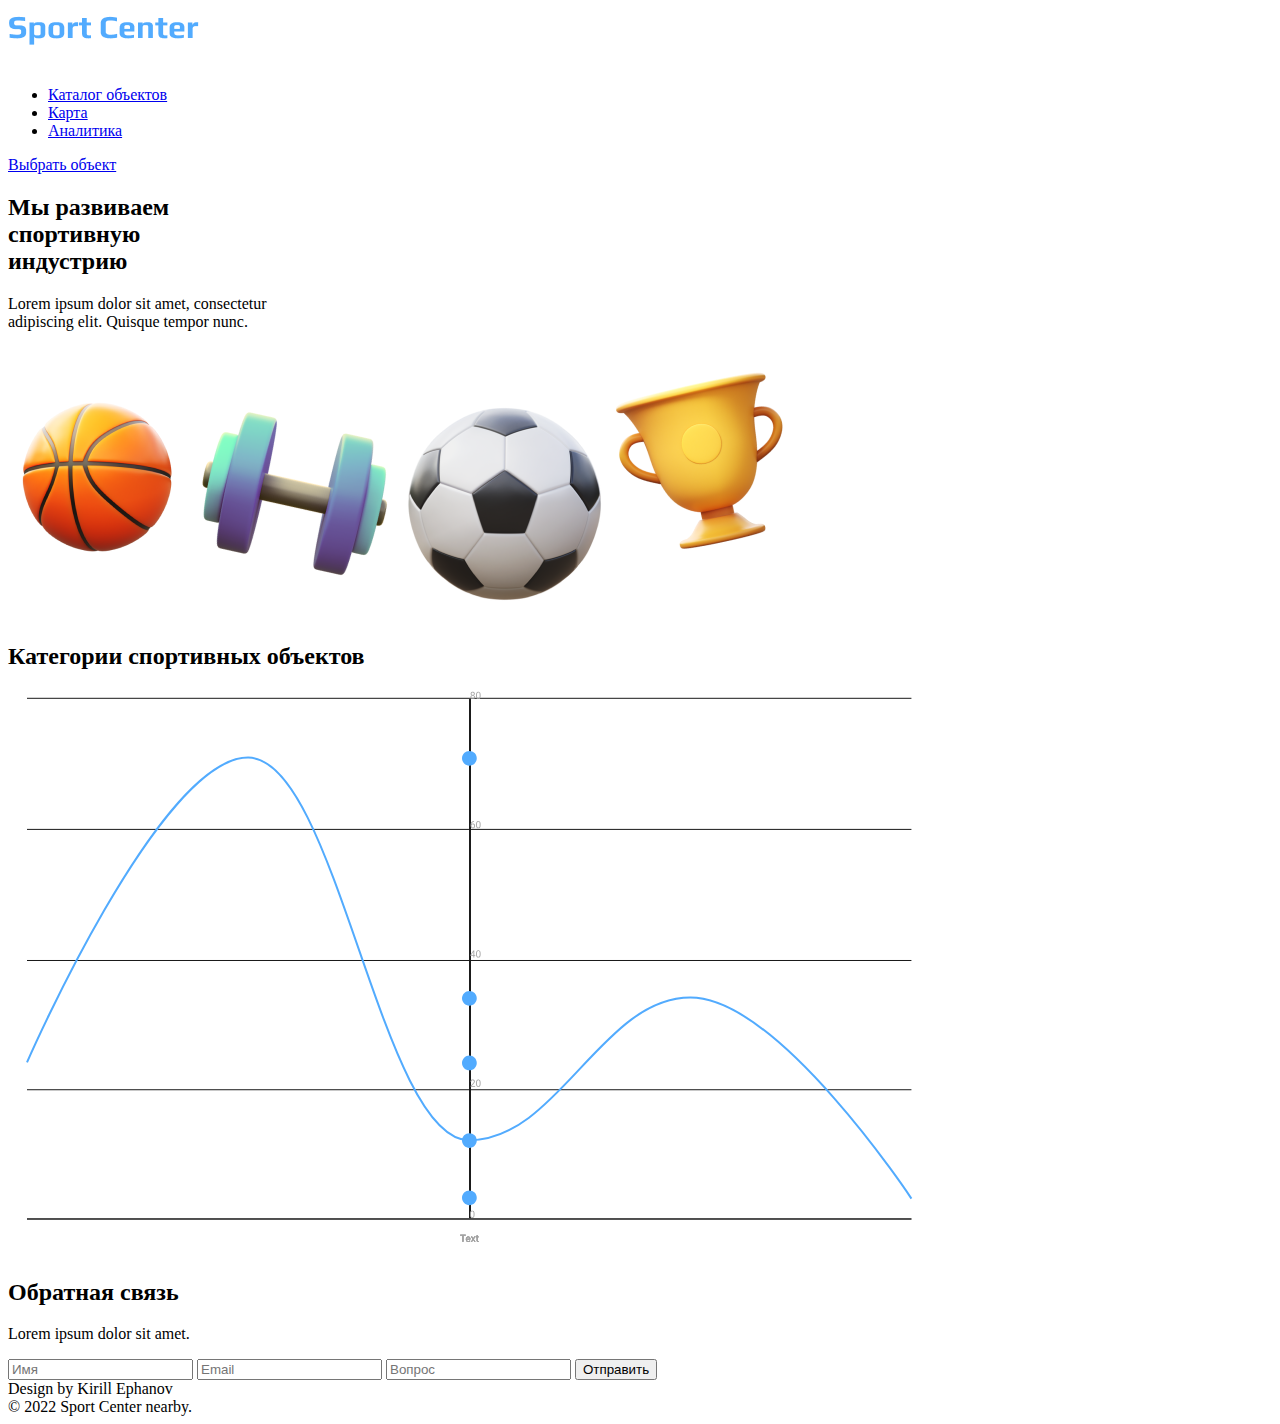
==== app/index.html @ 1c13e8f6 "тест" ====
<!DOCTYPE html>
<html lang="ru">

<head>
    <meta charset="UTF-8">
    <meta http-equiv="X-UA-Compatible" content="IE=edge">
    <meta name="viewport" content="width=device-width, initial-scale=1.0">
    <title>SportCenter</title>
    <link rel="stylesheet" href="css/style.min.css">
</head>

<body>
    <div class="header">
        <div class="container">
            <div class="header__content">
                <div class="header__top">
                    <a class="header__link" href="#">
                        <img class="logo" src="images/logo.png" alt="logo img">
                    </a>
                    <nav class="nav">
                        <ul class="nav__list">
                            <li class="nav__item">
                                <a class="nav__link" href="#">
                                    Каталог объектов
                                </a>
                            </li>
                            <li class="nav__item">
                                <a class="nav__link" href="#">
                                    Карта
                                </a>
                            </li>
                            <li class="nav__item">
                                <a class="nav__link" href="#">
                                    Аналитика
                                </a>
                            </li>
                        </ul>
                    </nav>
                </div>
                <div class="header__bottom">
                    <a class="header__bottom--link" href="#">
                        Выбрать объект
                    </a>
                </div>
            </div>
        </div>
    </div>
    <main class="main">
        <div class="alt-container">
            <div class="industry">
                <h2 class="industry__title title">
                    Мы развиваем <br> спортивную <br> индустрию
                </h2>
                <p class="industry__text">
                    Lorem ipsum dolor sit amet, consectetur <br> adipiscing elit. Quisque tempor nunc.
                </p>
                <img class="industry__img" src="images/Group 26.png" alt="industry img">
            </div>
            <div class="category">
                <h2 class="category__title title">
                    Категории спортивных
                    объектов
                </h2>
                <img class="category__img" src="images/Line chart.svg" alt="category img">
            </div>
        </div>
        <form class="form">
            <h2 class="form__title title">
                Обратная связь
            </h2>
            <p class="form__text">
                Lorem ipsum dolor sit amet.
            </p>
            <label class="form__label">
                <input type="text" class="form__input" placeholder="Имя">
            </label>
            <label class="form__label">
                <input type="text" class="form__input" placeholder="Email">
            </label>
            <label class="form__label">
                <input type="text" class="form__input" placeholder="Вопрос">
            </label>
            <button class="form__btn" type="submit">
                Отправить
            </button>
        </form>
        <div class="footer">
            <div class="after">
                Design by <span>Kirill Ephanov</span>
            </div>
            <div class="copy">
                © 2022 Sport Center nearby.
            </div>
        </div>
    </main>


    <script src="js/main.min.js"></script>
</body>

</html>
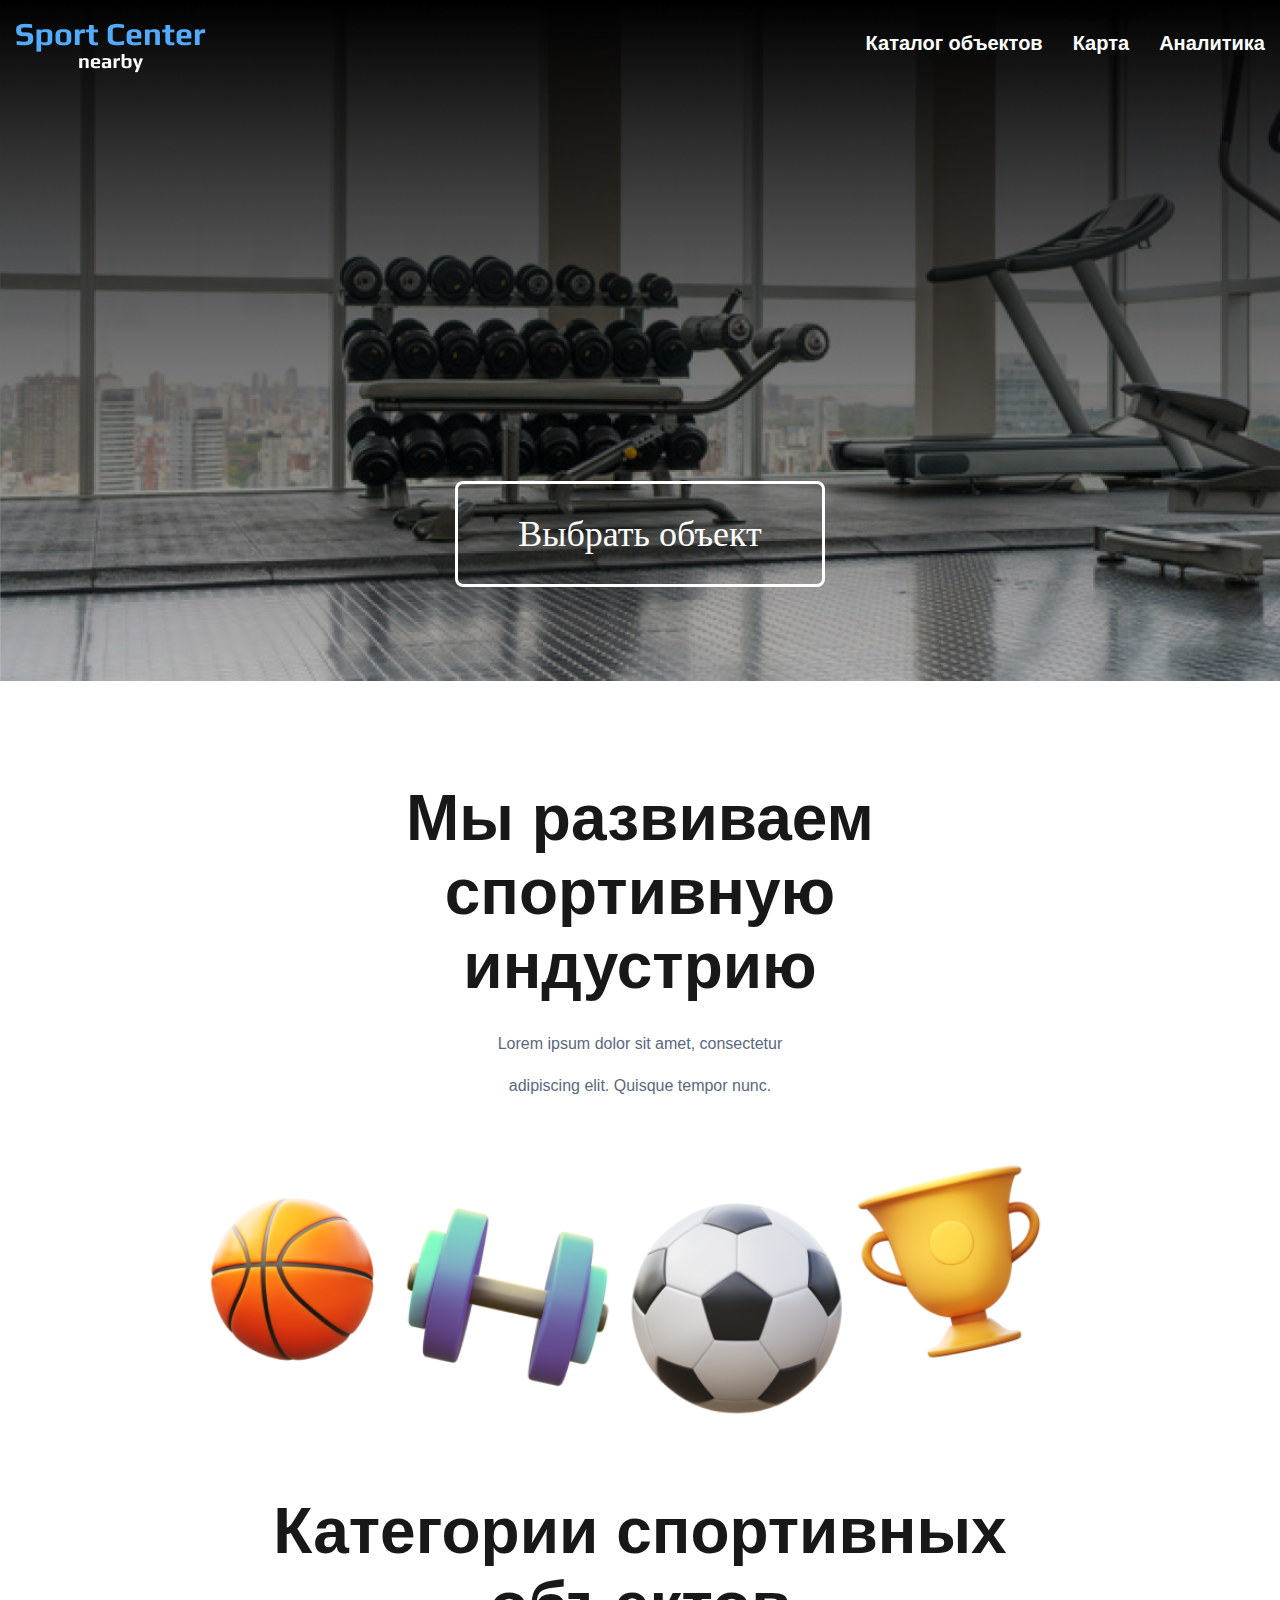
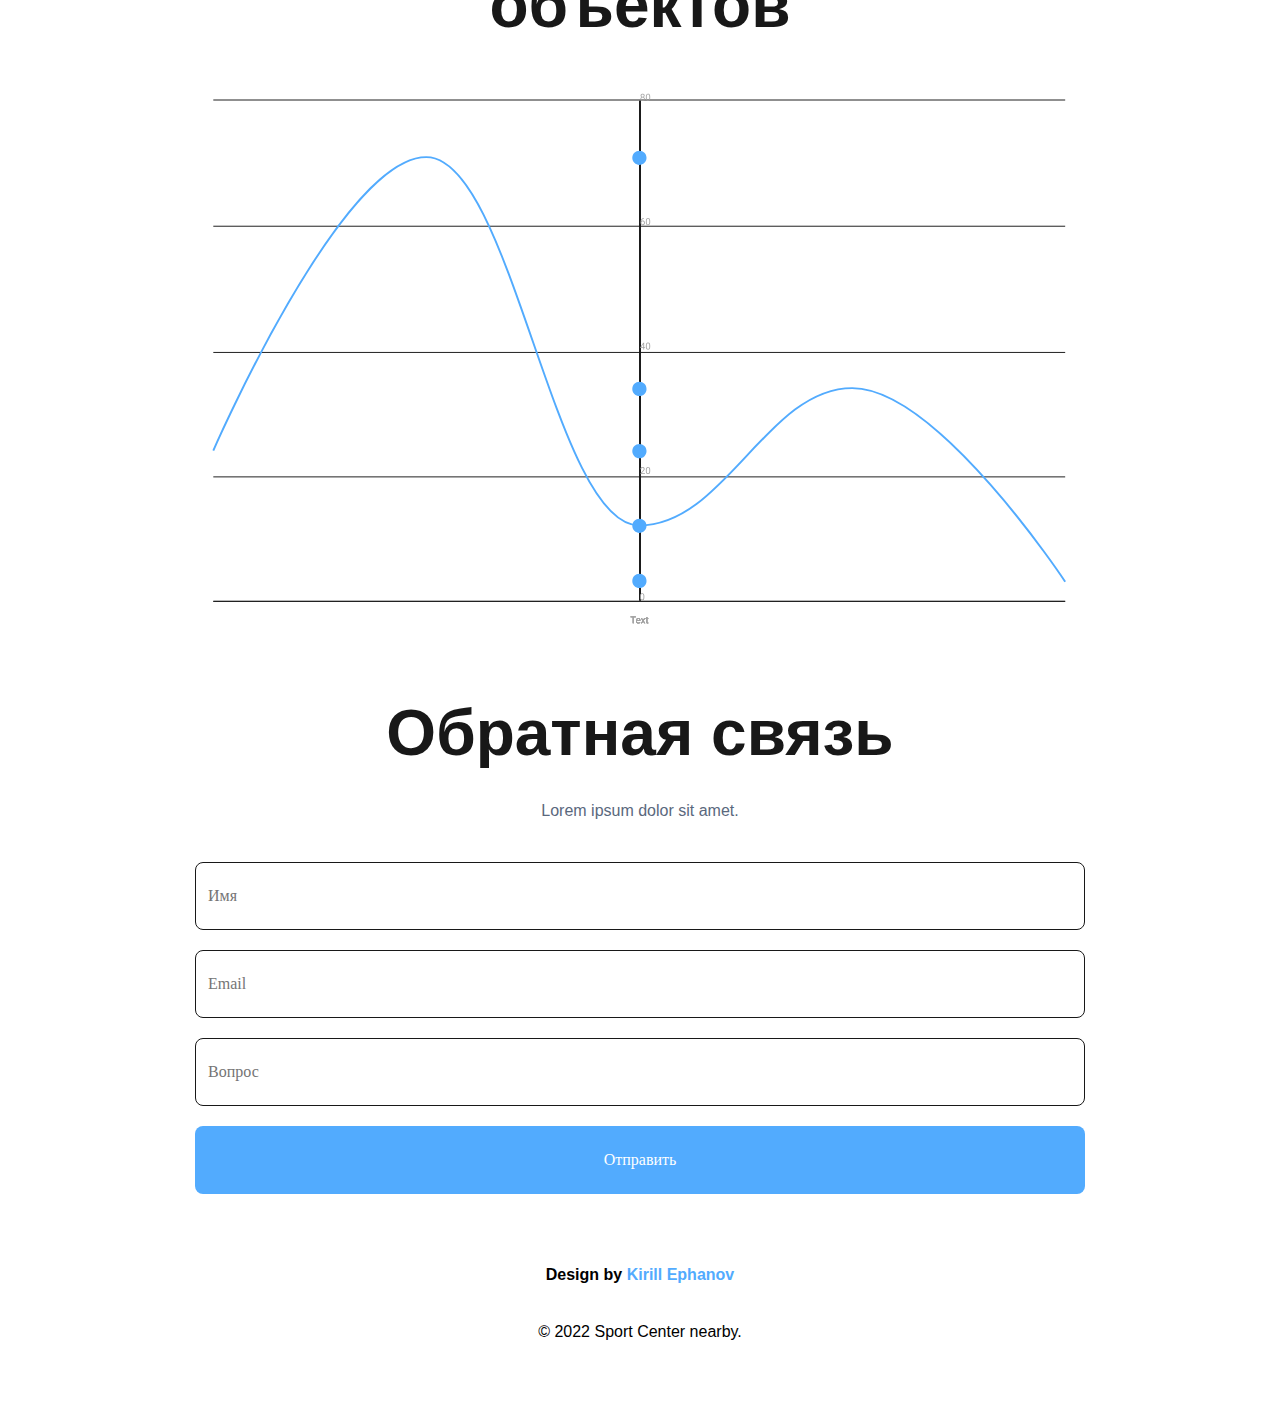
==== commit af9606c8: "адаптив импровизация" ====
--- a/app/index.html
+++ b/app/index.html
@@ -55,6 +55,7 @@
                     Lorem ipsum dolor sit amet, consectetur <br> adipiscing elit. Quisque tempor nunc.
                 </p>
                 <img class="industry__img" src="images/Group 26.png" alt="industry img">
+                <!-- возможно нужно было отдельными картинками вставить, к сожалению в ТЗ не указано -->
             </div>
             <div class="category">
                 <h2 class="category__title title">
@@ -63,38 +64,36 @@
                 </h2>
                 <img class="category__img" src="images/Line chart.svg" alt="category img">
             </div>
-        </div>
-        <form class="form">
-            <h2 class="form__title title">
-                Обратная связь
-            </h2>
-            <p class="form__text">
-                Lorem ipsum dolor sit amet.
-            </p>
-            <label class="form__label">
-                <input type="text" class="form__input" placeholder="Имя">
-            </label>
-            <label class="form__label">
-                <input type="text" class="form__input" placeholder="Email">
-            </label>
-            <label class="form__label">
-                <input type="text" class="form__input" placeholder="Вопрос">
-            </label>
-            <button class="form__btn" type="submit">
-                Отправить
-            </button>
-        </form>
-        <div class="footer">
-            <div class="after">
-                Design by <span>Kirill Ephanov</span>
-            </div>
-            <div class="copy">
-                © 2022 Sport Center nearby.
+            <form class="form">
+                <h2 class="form__title title">
+                    Обратная связь
+                </h2>
+                <p class="form__text">
+                    Lorem ipsum dolor sit amet.
+                </p>
+                <label class="form__label">
+                    <input type="text" class="form__input" placeholder="Имя">
+                </label>
+                <label class="form__label">
+                    <input type="text" class="form__input" placeholder="Email">
+                </label>
+                <label class="form__label">
+                    <input type="text" class="form__input" placeholder="Вопрос">
+                </label>
+                <button class="form__btn" type="submit">
+                    Отправить
+                </button>
+            </form>
+            <div class="footer">
+                <div class="after">
+                    Design by <span>Kirill Ephanov</span>
+                </div>
+                <div class="copy">
+                    © 2022 Sport Center nearby.
+                </div>
             </div>
         </div>
     </main>
-
-
     <script src="js/main.min.js"></script>
 </body>
 
--- a/app/css/style.min.css
+++ b/app/css/style.min.css
@@ -0,0 +1 @@
+.main .footer .copy,.main .form__text,.main .industry__text{font-family:"Play-Regular",sans-serif;font-weight:400}.main .footer .after,.header .nav__link,.title{font-family:"Play-Bold",sans-serif;font-weight:700}@font-face{font-family:"Roboto-Regular",sans-serif;font-weight:400;font-style:normal;src:local("Roboto-Regular"),url("../fonts/Roboto-Regular.woff2") format("woff2");font-display:swap}@font-face{font-family:"Play-Regular",sans-serif;font-weight:400;font-style:normal;src:local("Play-Regular"),url("../fonts/Play-Regular.woff2") format("woff2");font-display:swap}@font-face{font-family:"Play-Bold",sans-serif;font-weight:700;font-style:normal;src:local("Play-Bold"),url("../fonts/Play-Bold.woff2") format("woff2");font-display:swap}html{-webkit-box-sizing:border-box;box-sizing:border-box}*,*::after,*::before{-webkit-box-sizing:inherit;box-sizing:inherit}ul[class],ol[class]{padding:0}body,h1,h2,h3,h4,h5,h6,p,ul[class],ol[class],li,figure,figcaption,blockquote,dl,dd{margin:0}ul[class]{list-style:none}img{max-width:100%;display:block}input,button,textarea,select{font:inherit}a{text-decoration:none}html,body{height:100%;z-index:1}body{font-size:16px;line-height:24px;background:#fff;display:-webkit-box;display:-ms-flexbox;display:flex;-webkit-box-orient:vertical;-webkit-box-direction:normal;-ms-flex-direction:column;flex-direction:column}.container{margin:0 auto;max-width:1380px;padding:0 15px}.alt-container{margin:0 auto;max-width:920px;padding:0 15px;text-align:center}.title{font-size:64px;line-height:74px;color:#181818;margin-bottom:20px}@media(max-width: 1000px){.title{font-size:48px;line-height:60px}}@media(max-width: 890px){.title{font-size:32px;line-height:48px}}.header{background:url(../images/header-bg.jpg);background-repeat:no-repeat;background-size:cover;text-align:center;margin-bottom:100px}.header__content{display:-webkit-box;display:-ms-flexbox;display:flex;-webkit-box-orient:vertical;-webkit-box-direction:normal;-ms-flex-direction:column;flex-direction:column;gap:440px;padding:15px 0 126px}.header__top{display:-webkit-box;display:-ms-flexbox;display:flex;-webkit-box-pack:justify;-ms-flex-pack:justify;justify-content:space-between;-webkit-box-align:center;-ms-flex-align:center;align-items:center}.header__link{-ms-flex-negative:0;flex-shrink:0}.header .nav__list{display:-webkit-box;display:-ms-flexbox;display:flex;gap:30px}.header .nav__link{font-size:20px;line-height:23px;color:#fff;-webkit-transition:all .4s;-o-transition:all .4s;transition:all .4s}.header .nav__link:hover{color:#52abfe}.header__bottom--link{padding:30px 60px;color:#fff;font-size:36px;line-height:42px;border:3px solid #fff;border-radius:8px;-webkit-transition:all .4s;-o-transition:all .4s;transition:all .4s}.header__bottom--link:hover{color:#52abfe;border:3px solid #52abfe}.main{text-align:center}.main .industry{margin-bottom:100px;display:-webkit-box;display:-ms-flexbox;display:flex;-webkit-box-orient:vertical;-webkit-box-direction:normal;-ms-flex-direction:column;flex-direction:column}.main .industry__text{font-size:36px;line-height:42px;color:#5a687d;margin-bottom:100px}.main .category{margin-bottom:100px}.main .category__title{margin-bottom:50px}.main .form{margin-bottom:100px}.main .form__text{font-size:36px;line-height:42px;color:#5a687d;margin-bottom:50px}.main .form__label{display:block;margin-bottom:20px}.main .form__input{padding:12px;width:920px;font-size:36px;line-height:42px;border:1px solid #181818;border-radius:8px}.main .form__input::-webkit-input-placeholder{opacity:1;-webkit-transition:opacity .5s ease;transition:opacity .5s ease}.main .form__input::-moz-placeholder{opacity:1;-moz-transition:opacity .5s ease;transition:opacity .5s ease}.main .form__input:-ms-input-placeholder{opacity:1;-ms-transition:opacity .5s ease;transition:opacity .5s ease}.main .form__input::-ms-input-placeholder{opacity:1;-ms-transition:opacity .5s ease;transition:opacity .5s ease}.main .form__input::placeholder{opacity:1;-webkit-transition:opacity .5s ease;-o-transition:opacity .5s ease;transition:opacity .5s ease}.main .form__input:focus::-webkit-input-placeholder{opacity:0;-webkit-transition:opacity .5s ease;transition:opacity .5s ease}.main .form__input:focus::-moz-placeholder{opacity:0;-moz-transition:opacity .5s ease;transition:opacity .5s ease}.main .form__input:focus:-ms-input-placeholder{opacity:0;-ms-transition:opacity .5s ease;transition:opacity .5s ease}.main .form__input:focus::-ms-input-placeholder{opacity:0;-ms-transition:opacity .5s ease;transition:opacity .5s ease}.main .form__input:focus::placeholder{opacity:0;-webkit-transition:opacity .5s ease;-o-transition:opacity .5s ease;transition:opacity .5s ease}.main .form input{outline:none}.main .form__btn{font-size:36px;line-height:42px;color:#fff;padding:12px 0;background:#52abfe;border-radius:8px;width:920px;border:none;cursor:pointer;-webkit-transition:all .4s;-o-transition:all .4s;transition:all .4s;border:1px solid rgba(0,0,0,0)}.main .form__btn:hover{color:#52abfe;background:#fff;border:1px solid #52abfe}.main .footer .after{font-size:36px;line-height:42px;margin-bottom:30px}.main .footer .after span{color:#52abfe}.main .footer .copy{margin-bottom:50px;font-size:36px;line-height:42px}@media(max-width: 1000px){.header{margin-bottom:80px}.header__content{gap:340px;padding:20px 0 126px}.header__bottom--link{font-size:32px}.main .industry,.main .category,.main .form{margin-bottom:80px}.main .industry__text{font-size:32px;margin-bottom:60px}.main .industry br{display:none}.main .form__text{font-size:32px;margin-bottom:60px}.main .form__input,.main .form__btn{width:800px;font-size:28px;line-height:38px}.main .footer .after,.main .footer .copy{font-size:28px;line-height:38px}}@media(max-width: 890px){.alt-container{padding:0 40px}.header .nav__list{gap:20px}.header .nav__link{font-size:16px}.header__bottom--link{font-size:24px;padding:28px 90px}}.main .industry__text{font-size:18px;margin-bottom:40px}.main .form__text{font-size:18px;margin-bottom:40px}.main .form__input,.main .form__btn{width:100%;font-size:18px}.main .footer .after,.main .footer .copy{font-size:18px}@media(max-width: 600px){.header{margin-bottom:60px}.header .logo{width:80%}.header__content{padding:30px 0 80px;gap:200px}.header .nav__list{gap:18px;-webkit-box-orient:vertical;-webkit-box-direction:normal;-ms-flex-direction:column;flex-direction:column}.header .nav__link{font-size:16px}.header__bottom--link{font-size:22px;padding:18px 90px}}.main .industry,.main .category,.main .form{margin-bottom:60px}.main .industry__text{font-size:16px;margin-bottom:30px}.main .form__text{font-size:16px;margin-bottom:30px}.main .form__input,.main .form__btn{width:100%;font-size:16px}.main .footer .after,.main .footer .copy{font-size:16px}.main .footer .after{margin-bottom:15px}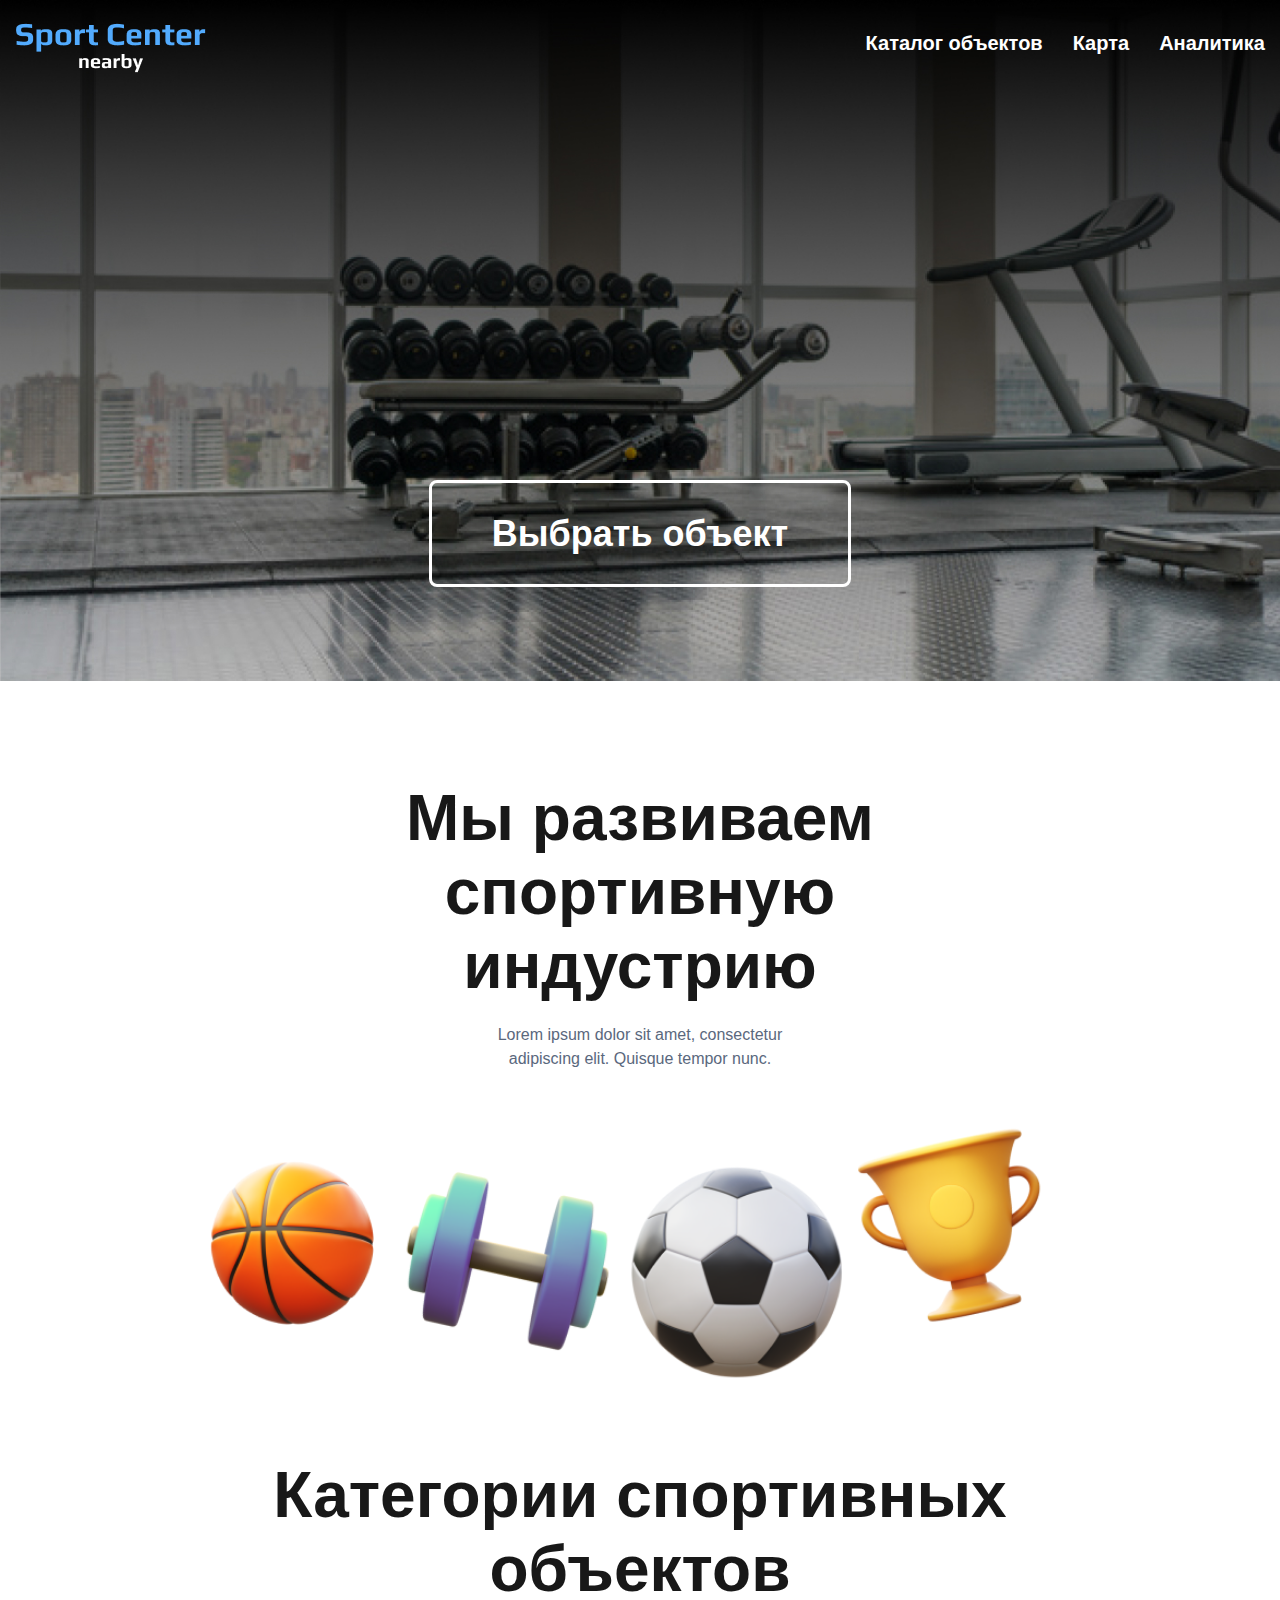
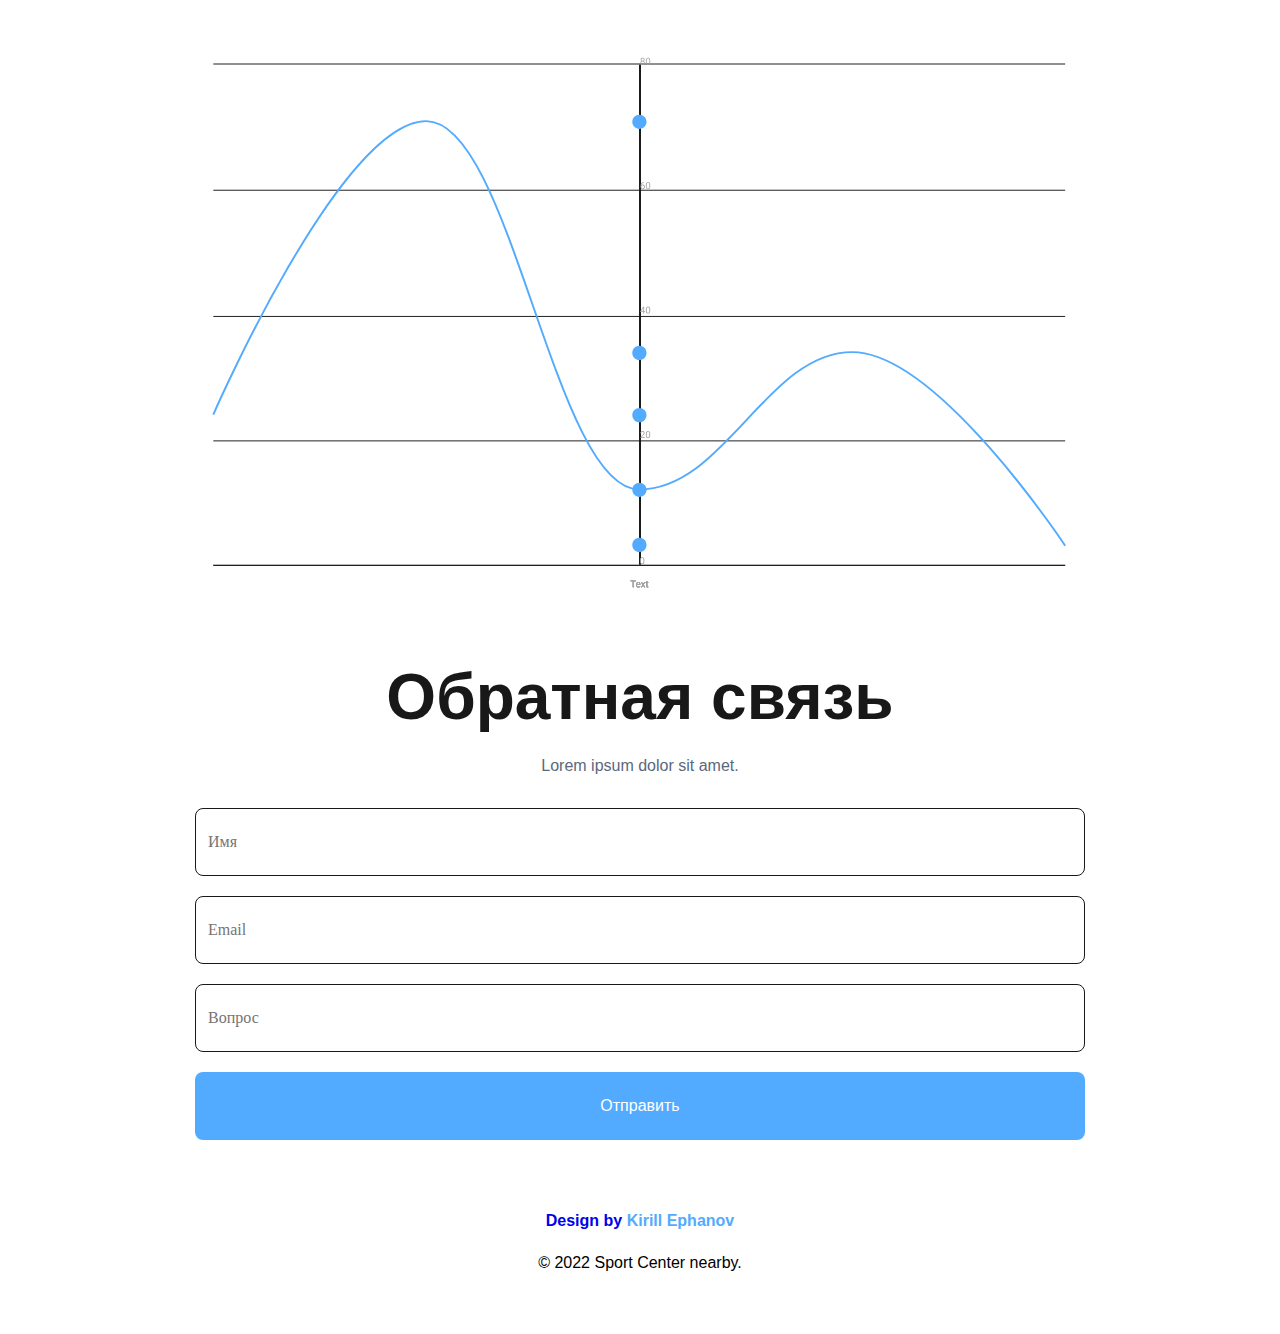
==== commit 9f482498: "fixed bag" ====
--- a/app/index.html
+++ b/app/index.html
@@ -85,9 +85,9 @@
                 </button>
             </form>
             <div class="footer">
-                <div class="after">
+                <a class="after" href="#">
                     Design by <span>Kirill Ephanov</span>
-                </div>
+                </a>
                 <div class="copy">
                     © 2022 Sport Center nearby.
                 </div>
--- a/app/css/style.min.css
+++ b/app/css/style.min.css
@@ -1 +1 @@
-.main .footer .copy,.main .form__text,.main .industry__text{font-family:"Play-Regular",sans-serif;font-weight:400}.main .footer .after,.header .nav__link,.title{font-family:"Play-Bold",sans-serif;font-weight:700}@font-face{font-family:"Roboto-Regular",sans-serif;font-weight:400;font-style:normal;src:local("Roboto-Regular"),url("../fonts/Roboto-Regular.woff2") format("woff2");font-display:swap}@font-face{font-family:"Play-Regular",sans-serif;font-weight:400;font-style:normal;src:local("Play-Regular"),url("../fonts/Play-Regular.woff2") format("woff2");font-display:swap}@font-face{font-family:"Play-Bold",sans-serif;font-weight:700;font-style:normal;src:local("Play-Bold"),url("../fonts/Play-Bold.woff2") format("woff2");font-display:swap}html{-webkit-box-sizing:border-box;box-sizing:border-box}*,*::after,*::before{-webkit-box-sizing:inherit;box-sizing:inherit}ul[class],ol[class]{padding:0}body,h1,h2,h3,h4,h5,h6,p,ul[class],ol[class],li,figure,figcaption,blockquote,dl,dd{margin:0}ul[class]{list-style:none}img{max-width:100%;display:block}input,button,textarea,select{font:inherit}a{text-decoration:none}html,body{height:100%;z-index:1}body{font-size:16px;line-height:24px;background:#fff;display:-webkit-box;display:-ms-flexbox;display:flex;-webkit-box-orient:vertical;-webkit-box-direction:normal;-ms-flex-direction:column;flex-direction:column}.container{margin:0 auto;max-width:1380px;padding:0 15px}.alt-container{margin:0 auto;max-width:920px;padding:0 15px;text-align:center}.title{font-size:64px;line-height:74px;color:#181818;margin-bottom:20px}@media(max-width: 1000px){.title{font-size:48px;line-height:60px}}@media(max-width: 890px){.title{font-size:32px;line-height:48px}}.header{background:url(../images/header-bg.jpg);background-repeat:no-repeat;background-size:cover;text-align:center;margin-bottom:100px}.header__content{display:-webkit-box;display:-ms-flexbox;display:flex;-webkit-box-orient:vertical;-webkit-box-direction:normal;-ms-flex-direction:column;flex-direction:column;gap:440px;padding:15px 0 126px}.header__top{display:-webkit-box;display:-ms-flexbox;display:flex;-webkit-box-pack:justify;-ms-flex-pack:justify;justify-content:space-between;-webkit-box-align:center;-ms-flex-align:center;align-items:center}.header__link{-ms-flex-negative:0;flex-shrink:0}.header .nav__list{display:-webkit-box;display:-ms-flexbox;display:flex;gap:30px}.header .nav__link{font-size:20px;line-height:23px;color:#fff;-webkit-transition:all .4s;-o-transition:all .4s;transition:all .4s}.header .nav__link:hover{color:#52abfe}.header__bottom--link{padding:30px 60px;color:#fff;font-size:36px;line-height:42px;border:3px solid #fff;border-radius:8px;-webkit-transition:all .4s;-o-transition:all .4s;transition:all .4s}.header__bottom--link:hover{color:#52abfe;border:3px solid #52abfe}.main{text-align:center}.main .industry{margin-bottom:100px;display:-webkit-box;display:-ms-flexbox;display:flex;-webkit-box-orient:vertical;-webkit-box-direction:normal;-ms-flex-direction:column;flex-direction:column}.main .industry__text{font-size:36px;line-height:42px;color:#5a687d;margin-bottom:100px}.main .category{margin-bottom:100px}.main .category__title{margin-bottom:50px}.main .form{margin-bottom:100px}.main .form__text{font-size:36px;line-height:42px;color:#5a687d;margin-bottom:50px}.main .form__label{display:block;margin-bottom:20px}.main .form__input{padding:12px;width:920px;font-size:36px;line-height:42px;border:1px solid #181818;border-radius:8px}.main .form__input::-webkit-input-placeholder{opacity:1;-webkit-transition:opacity .5s ease;transition:opacity .5s ease}.main .form__input::-moz-placeholder{opacity:1;-moz-transition:opacity .5s ease;transition:opacity .5s ease}.main .form__input:-ms-input-placeholder{opacity:1;-ms-transition:opacity .5s ease;transition:opacity .5s ease}.main .form__input::-ms-input-placeholder{opacity:1;-ms-transition:opacity .5s ease;transition:opacity .5s ease}.main .form__input::placeholder{opacity:1;-webkit-transition:opacity .5s ease;-o-transition:opacity .5s ease;transition:opacity .5s ease}.main .form__input:focus::-webkit-input-placeholder{opacity:0;-webkit-transition:opacity .5s ease;transition:opacity .5s ease}.main .form__input:focus::-moz-placeholder{opacity:0;-moz-transition:opacity .5s ease;transition:opacity .5s ease}.main .form__input:focus:-ms-input-placeholder{opacity:0;-ms-transition:opacity .5s ease;transition:opacity .5s ease}.main .form__input:focus::-ms-input-placeholder{opacity:0;-ms-transition:opacity .5s ease;transition:opacity .5s ease}.main .form__input:focus::placeholder{opacity:0;-webkit-transition:opacity .5s ease;-o-transition:opacity .5s ease;transition:opacity .5s ease}.main .form input{outline:none}.main .form__btn{font-size:36px;line-height:42px;color:#fff;padding:12px 0;background:#52abfe;border-radius:8px;width:920px;border:none;cursor:pointer;-webkit-transition:all .4s;-o-transition:all .4s;transition:all .4s;border:1px solid rgba(0,0,0,0)}.main .form__btn:hover{color:#52abfe;background:#fff;border:1px solid #52abfe}.main .footer .after{font-size:36px;line-height:42px;margin-bottom:30px}.main .footer .after span{color:#52abfe}.main .footer .copy{margin-bottom:50px;font-size:36px;line-height:42px}@media(max-width: 1000px){.header{margin-bottom:80px}.header__content{gap:340px;padding:20px 0 126px}.header__bottom--link{font-size:32px}.main .industry,.main .category,.main .form{margin-bottom:80px}.main .industry__text{font-size:32px;margin-bottom:60px}.main .industry br{display:none}.main .form__text{font-size:32px;margin-bottom:60px}.main .form__input,.main .form__btn{width:800px;font-size:28px;line-height:38px}.main .footer .after,.main .footer .copy{font-size:28px;line-height:38px}}@media(max-width: 890px){.alt-container{padding:0 40px}.header .nav__list{gap:20px}.header .nav__link{font-size:16px}.header__bottom--link{font-size:24px;padding:28px 90px}}.main .industry__text{font-size:18px;margin-bottom:40px}.main .form__text{font-size:18px;margin-bottom:40px}.main .form__input,.main .form__btn{width:100%;font-size:18px}.main .footer .after,.main .footer .copy{font-size:18px}@media(max-width: 600px){.header{margin-bottom:60px}.header .logo{width:80%}.header__content{padding:30px 0 80px;gap:200px}.header .nav__list{gap:18px;-webkit-box-orient:vertical;-webkit-box-direction:normal;-ms-flex-direction:column;flex-direction:column}.header .nav__link{font-size:16px}.header__bottom--link{font-size:22px;padding:18px 90px}}.main .industry,.main .category,.main .form{margin-bottom:60px}.main .industry__text{font-size:16px;margin-bottom:30px}.main .form__text{font-size:16px;margin-bottom:30px}.main .form__input,.main .form__btn{width:100%;font-size:16px}.main .footer .after,.main .footer .copy{font-size:16px}.main .footer .after{margin-bottom:15px}+.main .footer .copy,.main .form__btn,.main .form__text,.main .industry__text{font-family:"Play-Regular",sans-serif;font-weight:400}.main .footer .after,.header__bottom--link,.header .nav__link,.title{font-family:"Play-Bold",sans-serif;font-weight:700}@font-face{font-family:"Roboto-Regular",sans-serif;font-weight:400;font-style:normal;src:local("Roboto-Regular"),url("../fonts/Roboto-Regular.woff2") format("woff2");font-display:swap}@font-face{font-family:"Play-Regular",sans-serif;font-weight:400;font-style:normal;src:local("Play-Regular"),url("../fonts/Play-Regular.woff2") format("woff2");font-display:swap}@font-face{font-family:"Play-Bold",sans-serif;font-weight:700;font-style:normal;src:local("Play-Bold"),url("../fonts/Play-Bold.woff2") format("woff2");font-display:swap}html{-webkit-box-sizing:border-box;box-sizing:border-box}*,*::after,*::before{-webkit-box-sizing:inherit;box-sizing:inherit}ul[class],ol[class]{padding:0}body,h1,h2,h3,h4,h5,h6,p,ul[class],ol[class],li,figure,figcaption,blockquote,dl,dd{margin:0}ul[class]{list-style:none}img{max-width:100%;display:block}input,button,textarea,select{font:inherit}a{text-decoration:none}html,body{height:100%;z-index:1}body{font-size:16px;line-height:24px;background:#fff;display:-webkit-box;display:-ms-flexbox;display:flex;-webkit-box-orient:vertical;-webkit-box-direction:normal;-ms-flex-direction:column;flex-direction:column}.container{margin:0 auto;max-width:1380px;padding:0 15px}.alt-container{margin:0 auto;max-width:920px;padding:0 15px;text-align:center}.title{font-size:64px;line-height:74px;color:#181818;margin-bottom:20px}@media(max-width: 1000px){.title{font-size:48px;line-height:60px}}@media(max-width: 890px){.title{font-size:32px;line-height:48px}}.header{background:url(../images/header-bg.jpg);background-repeat:no-repeat;background-size:cover;text-align:center;margin-bottom:100px}.header__content{display:-webkit-box;display:-ms-flexbox;display:flex;-webkit-box-orient:vertical;-webkit-box-direction:normal;-ms-flex-direction:column;flex-direction:column;gap:440px;padding:15px 0 126px}.header__top{display:-webkit-box;display:-ms-flexbox;display:flex;-webkit-box-pack:justify;-ms-flex-pack:justify;justify-content:space-between;-webkit-box-align:center;-ms-flex-align:center;align-items:center}.header .nav__list{display:-webkit-box;display:-ms-flexbox;display:flex;gap:30px}.header .nav__link{font-size:20px;line-height:23px;color:#fff;-webkit-transition:all .4s;-o-transition:all .4s;transition:all .4s}.header .nav__link:hover{color:#52abfe}.header__bottom--link{padding:30px 60px;color:#fff;font-size:36px;line-height:42px;border:3px solid #fff;border-radius:8px;-webkit-transition:all .4s;-o-transition:all .4s;transition:all .4s}.header__bottom--link:hover{color:#181818;background:rgba(255,255,255,.8);border:3px solid #fff}.main{text-align:center}.main .industry{margin-bottom:100px;display:-webkit-box;display:-ms-flexbox;display:flex;-webkit-box-orient:vertical;-webkit-box-direction:normal;-ms-flex-direction:column;flex-direction:column}.main .industry__text{color:#5a687d;margin-bottom:100px}.main .category{margin-bottom:100px}.main .category__title{margin-bottom:50px}.main .form{margin-bottom:100px}.main .form__text{color:#5a687d;margin-bottom:50px}.main .form__label{display:block;margin-bottom:20px}.main .form__input{padding:12px;width:550px;font-size:36px;line-height:42px;border:1px solid #181818;border-radius:8px}.main .form__input::-webkit-input-placeholder{opacity:1;-webkit-transition:opacity .5s ease;transition:opacity .5s ease}.main .form__input::-moz-placeholder{opacity:1;-moz-transition:opacity .5s ease;transition:opacity .5s ease}.main .form__input:-ms-input-placeholder{opacity:1;-ms-transition:opacity .5s ease;transition:opacity .5s ease}.main .form__input::-ms-input-placeholder{opacity:1;-ms-transition:opacity .5s ease;transition:opacity .5s ease}.main .form__input::placeholder{opacity:1;-webkit-transition:opacity .5s ease;-o-transition:opacity .5s ease;transition:opacity .5s ease}.main .form__input:focus::-webkit-input-placeholder{opacity:0;-webkit-transition:opacity .5s ease;transition:opacity .5s ease}.main .form__input:focus::-moz-placeholder{opacity:0;-moz-transition:opacity .5s ease;transition:opacity .5s ease}.main .form__input:focus:-ms-input-placeholder{opacity:0;-ms-transition:opacity .5s ease;transition:opacity .5s ease}.main .form__input:focus::-ms-input-placeholder{opacity:0;-ms-transition:opacity .5s ease;transition:opacity .5s ease}.main .form__input:focus::placeholder{opacity:0;-webkit-transition:opacity .5s ease;-o-transition:opacity .5s ease;transition:opacity .5s ease}.main .form input{outline:none}.main .form__btn{font-size:36px;line-height:42px;color:#fff;padding:12px 0;background:#52abfe;border-radius:8px;width:550px;border:none;cursor:pointer;-webkit-transition:all .4s;-o-transition:all .4s;transition:all .4s;border:1px solid rgba(0,0,0,0)}.main .form__btn:hover{background:#181818;border:1px solid #181818}.main .footer .after{font-size:36px;line-height:42px;margin-bottom:30px}.main .footer .after span{color:#52abfe}.main .footer .copy{margin-bottom:50px;font-size:36px;line-height:42px}@media(max-width: 1000px){.header{margin-bottom:80px}.header__content{gap:340px;padding:20px 0 126px}.header__bottom--link{font-size:32px}.main .industry,.main .category,.main .form{margin-bottom:80px}.main .industry__text{font-size:32px;margin-bottom:60px}.main .industry br{display:none}.main .form__text{margin-bottom:60px}.main .form__input,.main .form__btn{font-size:28px;line-height:38px}.main .footer .after,.main .footer .copy{font-size:28px;line-height:38px}}@media(max-width: 890px){.alt-container{padding:0 40px}.header .nav__list{gap:20px}.header .nav__link{font-size:16px}.header__bottom--link{font-size:24px;padding:28px 90px}}.main .industry__text{font-size:18px;margin-bottom:40px}.main .form__text{font-size:18px;margin-bottom:40px}.main .form__input,.main .form__btn{width:100%;font-size:18px}.main .footer .after,.main .footer .copy{font-size:18px}@media(max-width: 600px){.header{margin-bottom:60px}.header .logo{width:70%}.header__content{padding:30px 0 80px;gap:200px}.header .nav__list{gap:18px;-webkit-box-orient:vertical;-webkit-box-direction:normal;-ms-flex-direction:column;flex-direction:column}.header .nav__link{font-size:14px;white-space:nowrap}.header__bottom--link{font-size:22px;padding:18px 50px;white-space:nowrap}}.main .industry,.main .category,.main .form{margin-bottom:60px}.main .industry__text{font-size:16px;margin-bottom:30px}.main .form__text{font-size:16px;margin-bottom:30px}.main .form__input,.main .form__btn{width:100%;font-size:16px}.main .footer .after,.main .footer .copy{font-size:16px}.main .footer .after{margin-bottom:15px}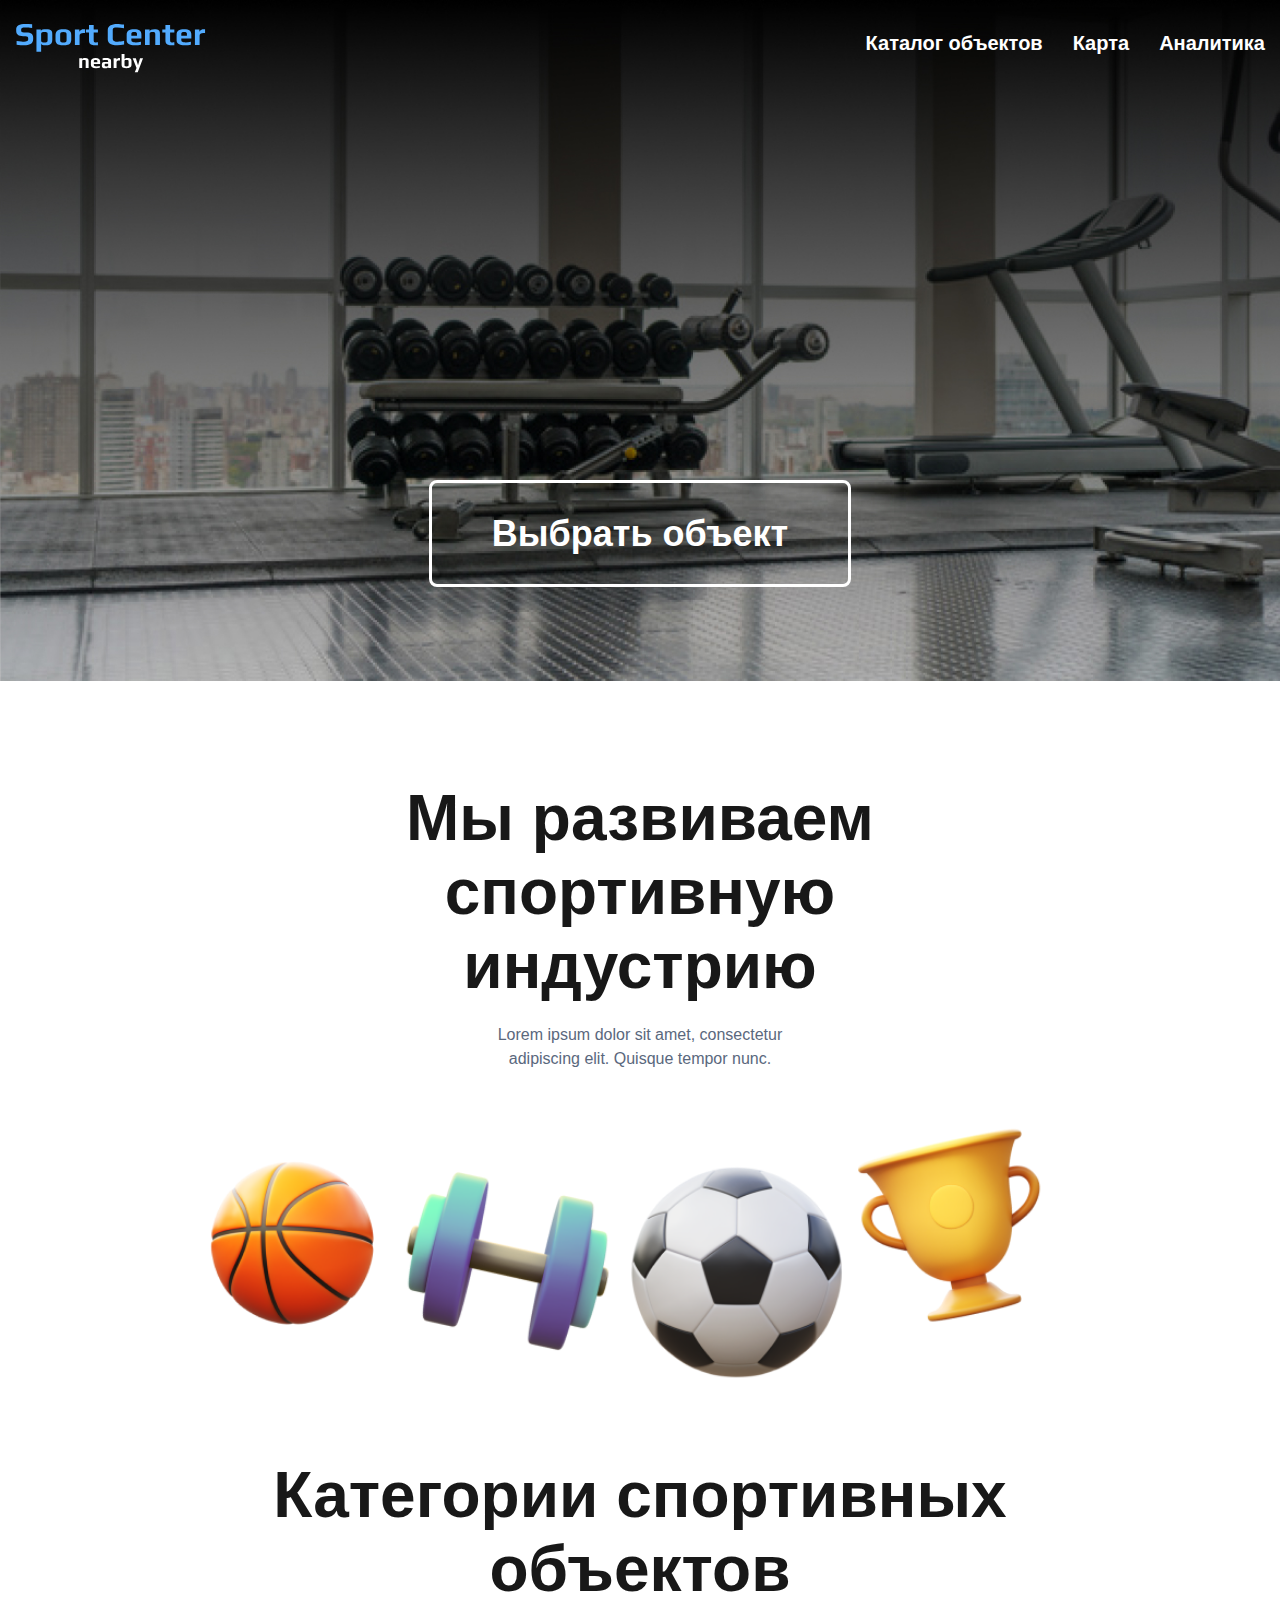
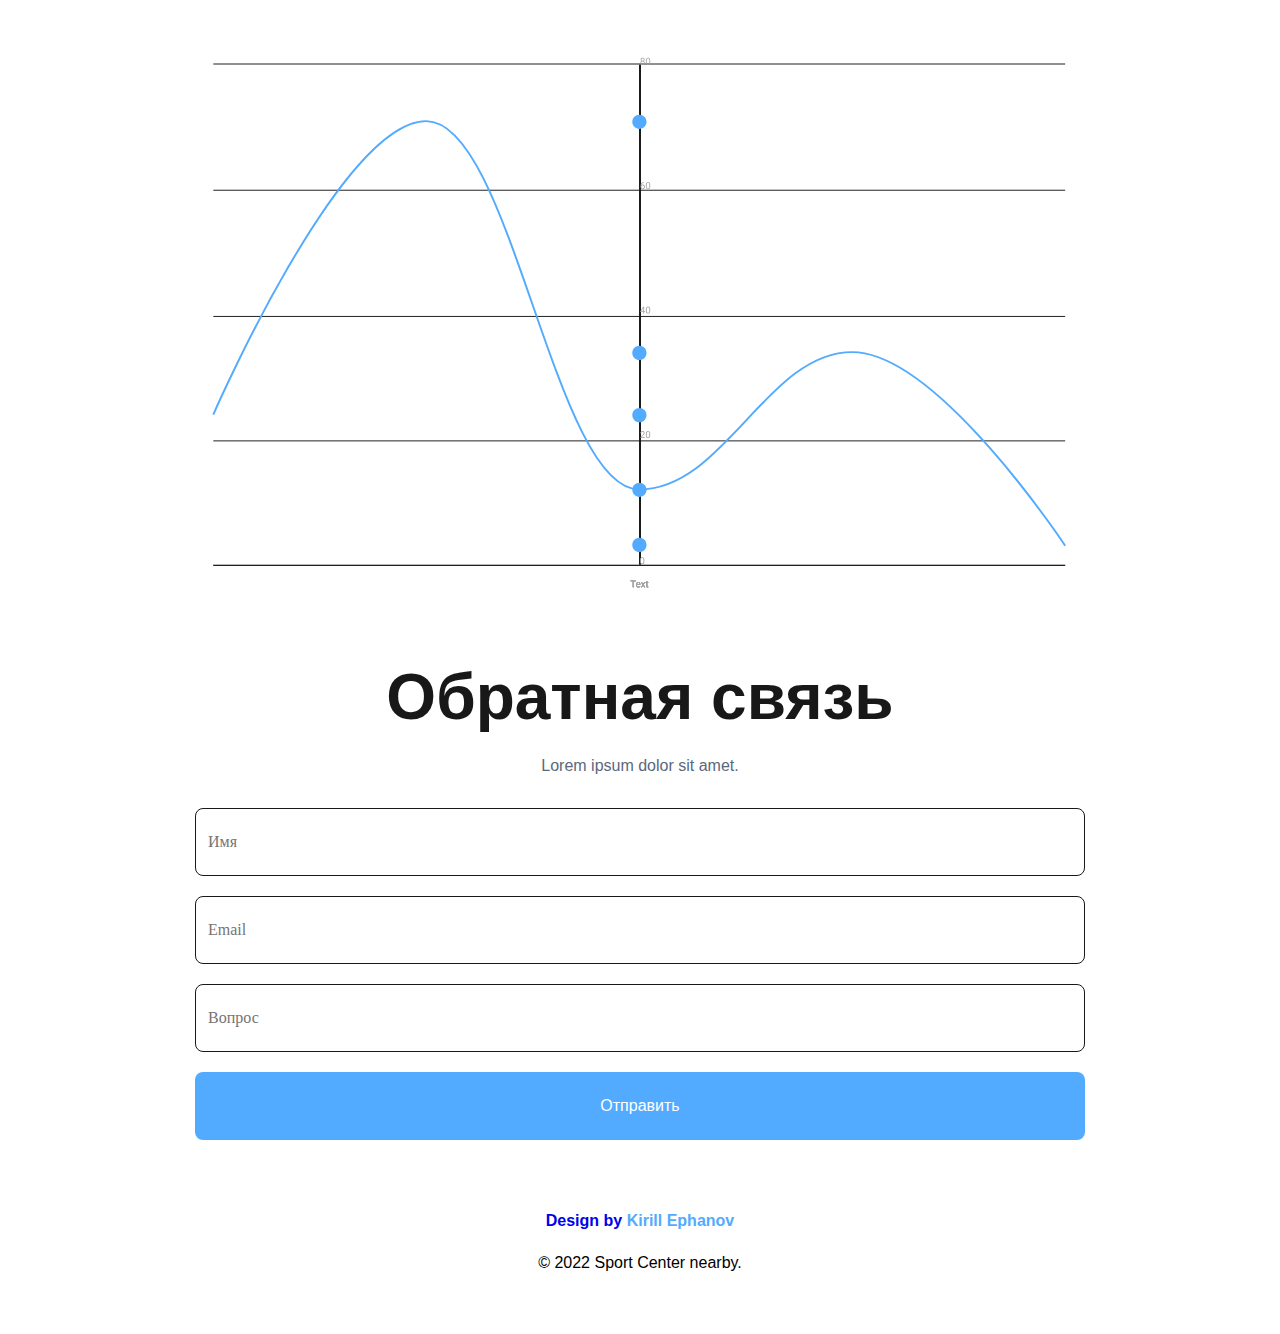
==== commit f4cb7be6: "исправил ошибки некоторые" ====
--- a/app/index.html
+++ b/app/index.html
@@ -15,7 +15,7 @@
             <div class="header__content">
                 <div class="header__top">
                     <a class="header__link" href="#">
-                        <img class="logo" src="images/logo.png" alt="logo img">
+                        <img class="logo" src="images/logo.svg" alt="logo img">
                     </a>
                     <nav class="nav">
                         <ul class="nav__list">
